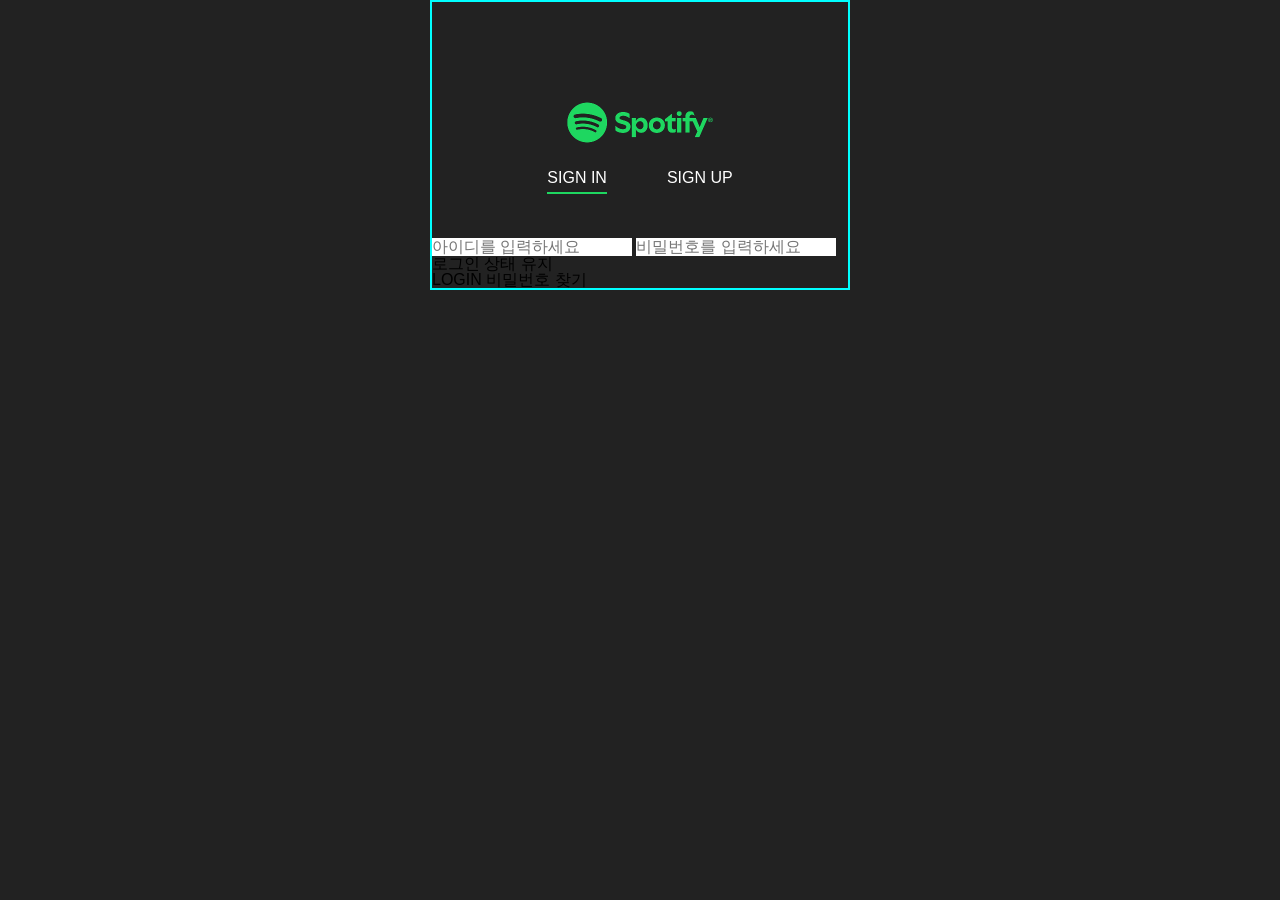
==== login.html @ 61f5926f "스포티파이" ====
<!DOCTYPE html>
<html lang="en">
<head>
    <meta charset="UTF-8">
    <meta name="viewport" content="width=device-width, initial-scale=1.0">
    <meta name="description" content="">
    <meta name="keywords" content="">
    <title>login | spotify</title><!-- 현재페이지명 | 사이트명 -->
    <link rel="shortcut icon" href="./images/favicon.png" type="image/x-icon">
    <link rel="stylesheet" href="./styles/reset.css">
    <link rel="stylesheet" href="./styles/login.css">
    <script src="./scripts/login.js"></script>
</head>
<body>
    <div id="wrap">
        <main>
            <h1><a href="./index.html"><img src="./images/favicon2.png" alt="Spotify"></a></h1>
            <div class="tab_menu">
                <a href="./login.html" class="active sign_in">SIGN IN</a>
                <a href="./join.html" class="sign_up">SIGN UP</a>
            </div>
            <form action="#" method="post" name="login_frm"><!-- form:post 보안이 필요한 폼 서버 -->
                <fieldset class="id_pw_g"><!-- 로그인을 위한 입력그룹 뜻 fieldset == div -->
                    <legend>아이디, 비밀번호 입력그룹</legend><!--자식 수로 세지 않기, 디자인에서 보이지 않는 의미적인 제목 용도 -->
                    <input type="text" name="user_id" placeholder="아이디를 입력하세요" id="user_id">
                    <!-- (위) text 한줄 글자 입력칸(아이디, 이름, 닉네임, 주소, 추천인, 주민등록번호앞, 강아지이름 등) name:용도 구분용 id:css에서 사용하기 위해서 -->
                    <input type="password" name="user_pw" placeholder="비밀번호를 입력하세요" id="user_pw">
                    <!-- (위) password 보안 글자 입력칸(비밀번호, 비번재입력, 주민뒷자리, 게시판비밀글) -->
                </fieldset>
                <fieldset class="login_y_g">
                    <legend>로그인상태유지 그룹</legend>
                    <button type="button">로그인 상태 유지</button>
                </fieldset>
                <fieldset class="btn_search_g">
                    <legend>로그인, 찾기 그룹</legend>
                    <button type="button" id="login_btn">LOGIN</button><!-- button:button -->
                    <!-- (위) type=button (범용(모든기능가능), 자바스크립트 후처리로 모든 기능가능) -->
                    <a href="#" class="search_pw">비밀번호 찾기</a>
                </fieldset>
            </form>
        </main>
    </div>
</body>
</html>
---- styles/login.css ----
/* login.css */
body {
    background-color: #222;
}
#wrap {
    border:2px solid aqua;
    width:420px;
    margin:0 auto;
    padding-top:100px;
}
#wrap main { 
}
/* -----------------------로고, 탭메뉴 */
#wrap main h1 {
    width:150px;
    margin:0 auto;/* 크기가 정해진 블록태그는 가운데로 이동할때 auto값 */
}
#wrap main h1 img {width:100%}
#wrap main .tab_menu {
    display:flex;
    flex-flow:row nowrap;
    justify-content: center;
    gap:60px;
    margin:24px 0 44px 0;
}
#wrap main .tab_menu .active {
    border-bottom:2px solid #1ED760;
    padding-bottom: 6px;
}
#wrap main .tab_menu * {color:#fff;}
#wrap main .tab_menu .sign_in {}
#wrap main .tab_menu .sign_up {}
/* ---------------------로그인 양식 */
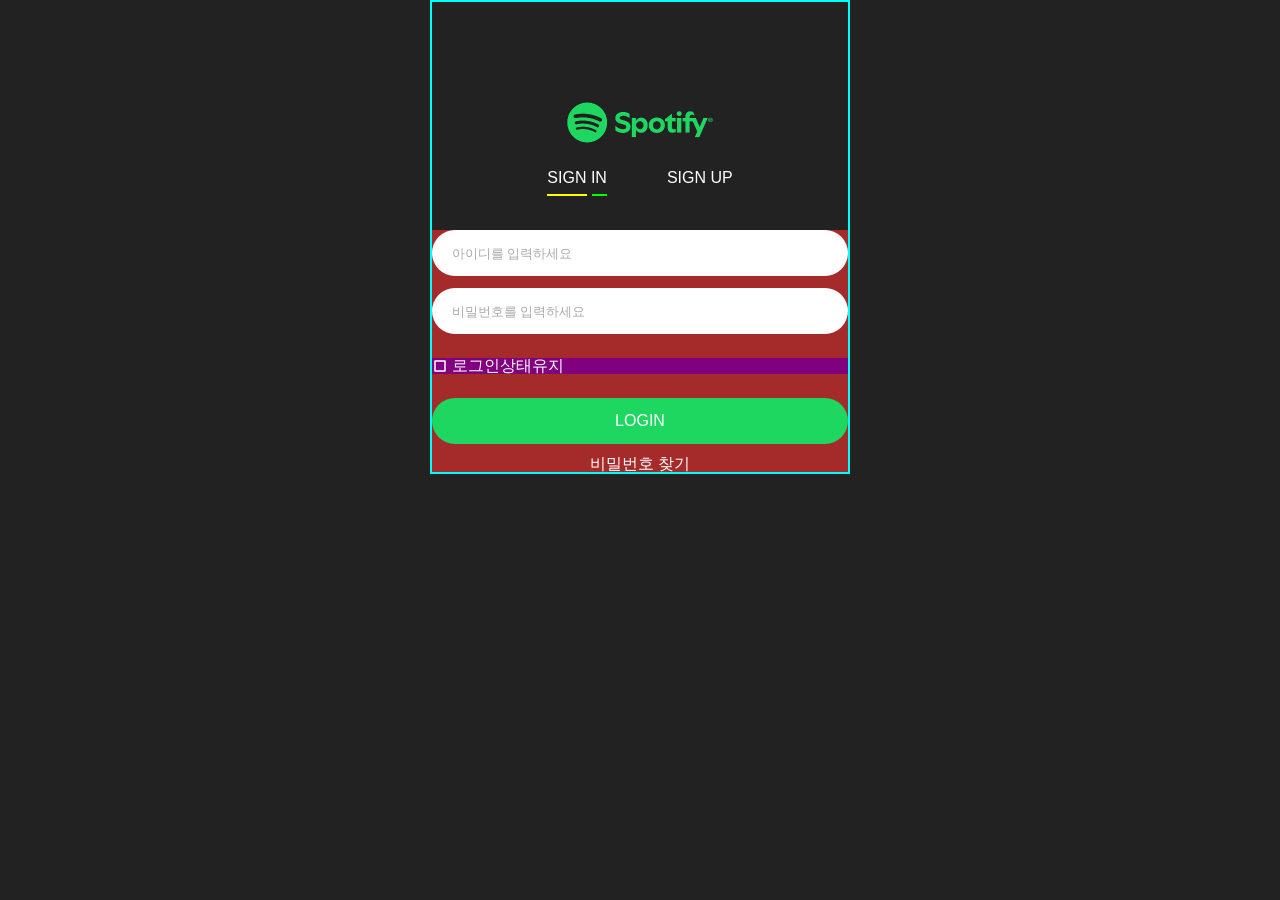
==== commit f7ace5f8: "로그인 상태유지 update" ====
--- a/login.html
+++ b/login.html
@@ -29,7 +29,9 @@
                 </fieldset>
                 <fieldset class="login_y_g">
                     <legend>로그인상태유지 그룹</legend>
-                    <button type="button">로그인 상태 유지</button>
+                    <input type="checkbox" name="login_state_y_g" id="login_state_y">
+                    <label for="login_state_y">로그인상태유지</label>
+                    <!-- <button type="button">로그인 상태 유지</button> -->
                 </fieldset>
                 <fieldset class="btn_search_g">
                     <legend>로그인, 찾기 그룹</legend>
--- a/styles/login.css
+++ b/styles/login.css
@@ -24,10 +24,80 @@
     margin:24px 0 44px 0;
 }
 #wrap main .tab_menu .active {
-    border-bottom:2px solid #1ED760;
-    padding-bottom: 6px;
+    /* border-bottom:10px solid #1ED760; */
+    position: relative;
 }
-#wrap main .tab_menu * {color:#fff;}
+/* 활성화 디자인 시 요소의 크기와 관계없이 다양한 크기와 위치 디자인을 하고 싶을 때 boredr속성은 무조건 요소의 크기와
+동일하게 만들어지므로 다른 방법을 사용해야 한다. */
+#wrap main .tab_menu .active::after {
+    content:''; display:block; /* ''빈문자,after는 기본이 인라인이라 위치를 글자 밑으로 하고 싶으면 블록이라고 선언해줘야함. */
+    width:40px; height:2px; 
+    background-color: yellow;
+    position: absolute; left:0; bottom:-10px;
+}
+#wrap main .tab_menu .active::before {
+    content:''; display:block;
+    width:15px; height:2px;
+    background-color: lime;
+    position:absolute; right:0; bottom:-10px;
+}
+/* #wrap main .tab_menu .active::before {
+    content:''; display:block;
+    width:10px; height:10px;
+    background-color: aqua;
+    position: absolute; left:0; top:0;
+} */
 #wrap main .tab_menu .sign_in {}
 #wrap main .tab_menu .sign_up {}
-/* ---------------------로그인 양식 */+#wrap main .tab_menu * {color:#fff;}
+/* ---------------------로그인 양식 */
+/* 태그[속성=값] 속성선택자, form, input, button등에 주로 사용 */
+#wrap main form[name^=login] { 
+    background-color: brown;
+    display:flex; flex-flow:column nowrap;
+    gap:24px;
+}
+#wrap main form[name^=login] fieldset[class*=g] {
+    display:flex; flex-flow:column nowrap;
+    text-align:center;/* 내 자식,자손중에 인라인에만 text-align이 적용됨. */ 
+    /* align-items:center; */
+}
+#wrap main form[name^=login] fieldset[class*=g] input[name^=user] {
+    width:100%; height:46px;
+    border-radius:23px; padding:0 20px; margin-bottom:12px;
+}
+#wrap main form[name^=login] fieldset[class*=g] input[name^=user]:nth-child(3) {margin:0;}
+/* form[name^=login] > * {} */
+#wrap main form[name^=login] fieldset[class*=g] input[name^=user]::placeholder {
+    font-size:0.785rem; color:#aaa;
+}
+/* -------------------------------LOGIN 버튼 */
+#wrap main form[name^=login] fieldset[class*=g] button[id^=login] {
+    width:100%; height:46px;
+    background-color: #1ED760;
+    border-radius: 23px;
+    color:#fff;
+    margin-bottom:12px;
+}
+#wrap main form[name^=login] fieldset[class*=g] .search_pw {color:#fff;}
+/* 로그인상태유지 디자인 */
+#wrap main form[name^=login] .login_y_g {
+    background-color: purple;
+    display:flex;
+    flex-flow:row nowrap !important; /* !important: 강제 우선 순위 */
+}
+#wrap main form[name^=login] .login_y_g #login_state_y {/* checkbox */
+    /* input:checkbox와 radio, select, option css 디자인 불가능 */
+    /* 다양한 디자인을 하기 위해선 배경이미지로 대체해서 보여줘야함. */
+    display:none; /* 원래 디자인은 숨겨야 함 */
+}
+/* 체크박스 상태가 체크되면 옆 라벨의 배경이미지를 on 상태로 변경 */
+#wrap main form[name^=login] .login_y_g #login_state_y:checked + label {
+    background-image: url(../images/check_on.svg);
+}
+#wrap main form[name^=login] .login_y_g label {
+    color:#fff;
+    background-image: url(../images/check_off.svg);
+    background-repeat: no-repeat;
+    padding-left:20px; /* 겹치지 않게 위치 조정 */
+}
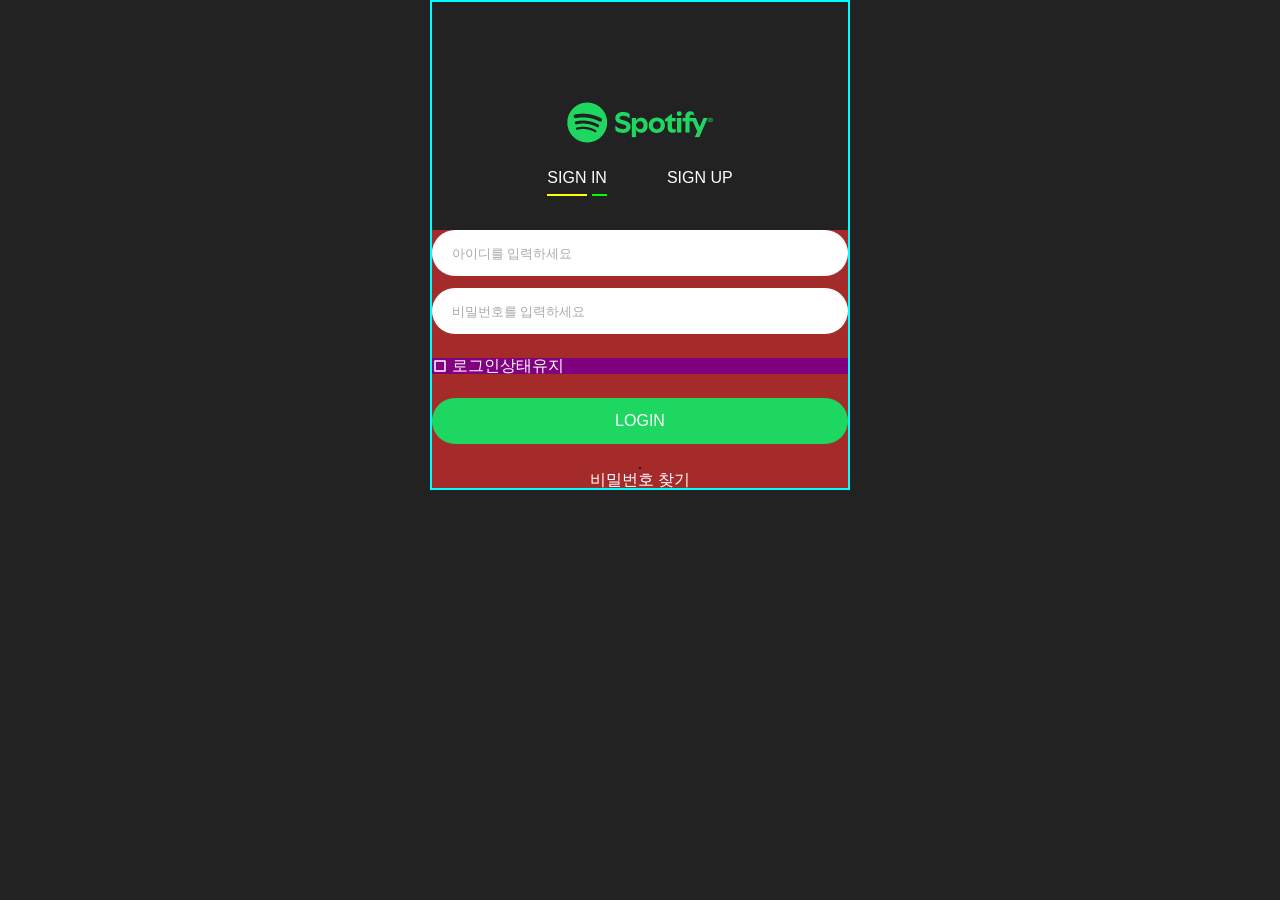
==== commit cf53e078: "업데이트" ====
--- a/login.html
+++ b/login.html
@@ -36,7 +36,7 @@
                 <fieldset class="btn_search_g">
                     <legend>로그인, 찾기 그룹</legend>
                     <button type="button" id="login_btn">LOGIN</button><!-- button:button -->
-                    <!-- (위) type=button (범용(모든기능가능), 자바스크립트 후처리로 모든 기능가능) -->
+                    <!-- (위) type=button (범용(모든기능가능), 자바스크립트 후처리로 모든 기능가능) -->.
                     <a href="#" class="search_pw">비밀번호 찾기</a>
                 </fieldset>
             </form>
